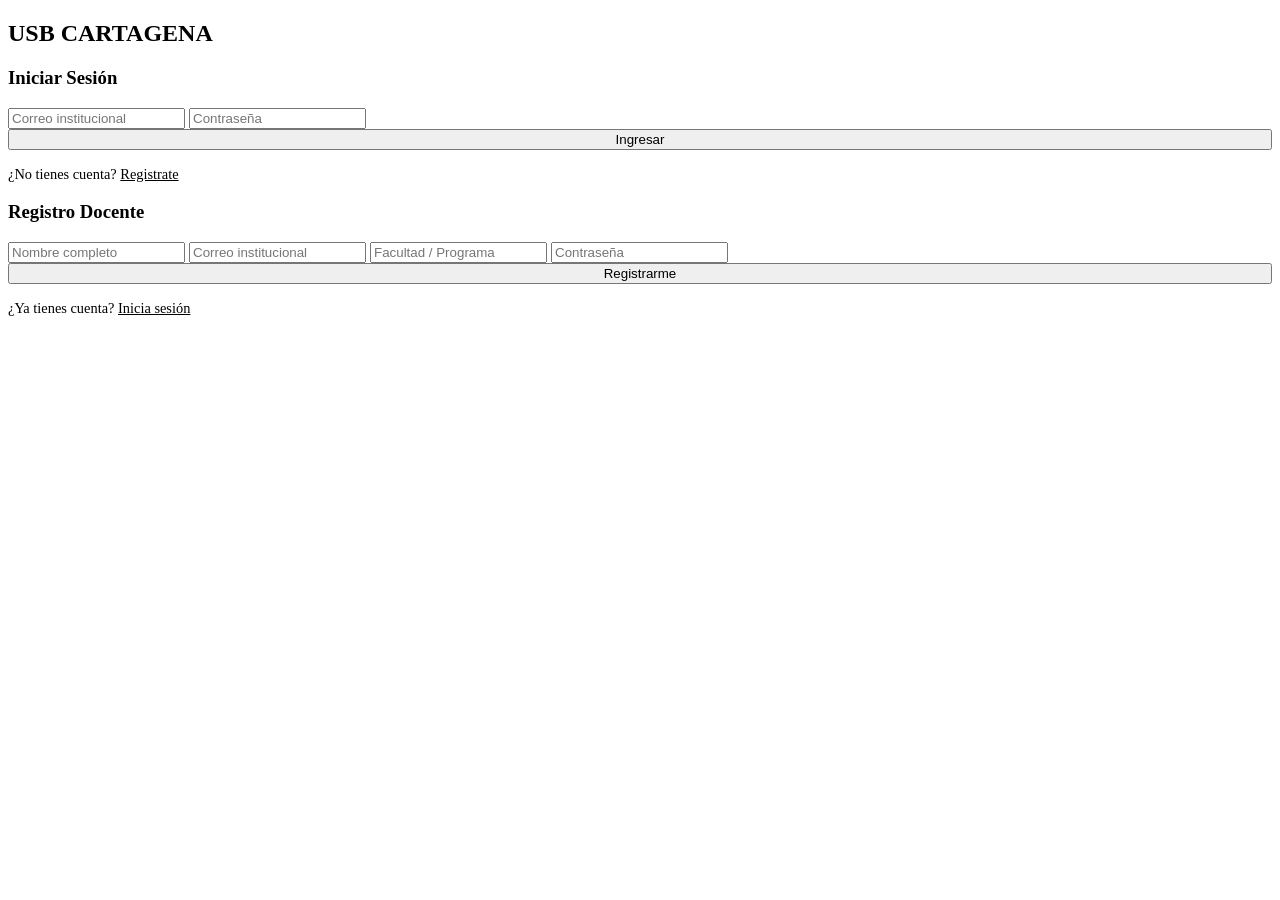
==== index.html @ 37579a03 "Add files via upload" ====
<!DOCTYPE html>
<html lang="es">
<head>
  <meta charset="UTF-8">
  <meta name="viewport" content="width=device-width, initial-scale=1.0">
  <title>Portal Docente - USB Cartagena</title>
  <link rel="stylesheet" href="css/estilos.css">
</head>
<body>
  <header class="main-header">
    <div class="logo-container">
      <h2>USB CARTAGENA</h2>
    </div>
  </header>

  <main class="auth-container">
    <!-- Login Form -->
    <div id="loginCard" class="auth-card">
      <h3>Iniciar Sesión</h3>
      <form id="loginForm">
        <input type="email" id="loginEmail" placeholder="Correo institucional" required>
        <input type="password" id="loginPassword" placeholder="Contraseña" required>
        <button type="submit" class="btn-orange" style="width: 100%;">Ingresar</button>
      </form>
      <p style="margin-top: 1rem; font-size: 0.9rem;">
        ¿No tienes cuenta? <a href="#" id="toRegister" style="color: var(--color-primary-orange);">Registrate</a>
      </p>
    </div>

    <!-- Register Form -->
    <div id="registerCard" class="auth-card hidden">
      <h3>Registro Docente</h3>
      <form id="registerForm">
        <input type="text" id="regName" placeholder="Nombre completo" required>
        <input type="email" id="regEmail" placeholder="Correo institucional" required>
        <input type="text" id="regFaculty" placeholder="Facultad / Programa" required>
        <input type="password" id="regPassword" placeholder="Contraseña" required>
        <button type="submit" class="btn-orange" style="width: 100%;">Registrarme</button>
      </form>
      <p style="margin-top: 1rem; font-size: 0.9rem;">
        ¿Ya tienes cuenta? <a href="#" id="toLogin" style="color: var(--color-primary-orange);">Inicia sesión</a>
      </p>
    </div>
  </main>

  <script src="js/script.js"></script>
</body>
</html>
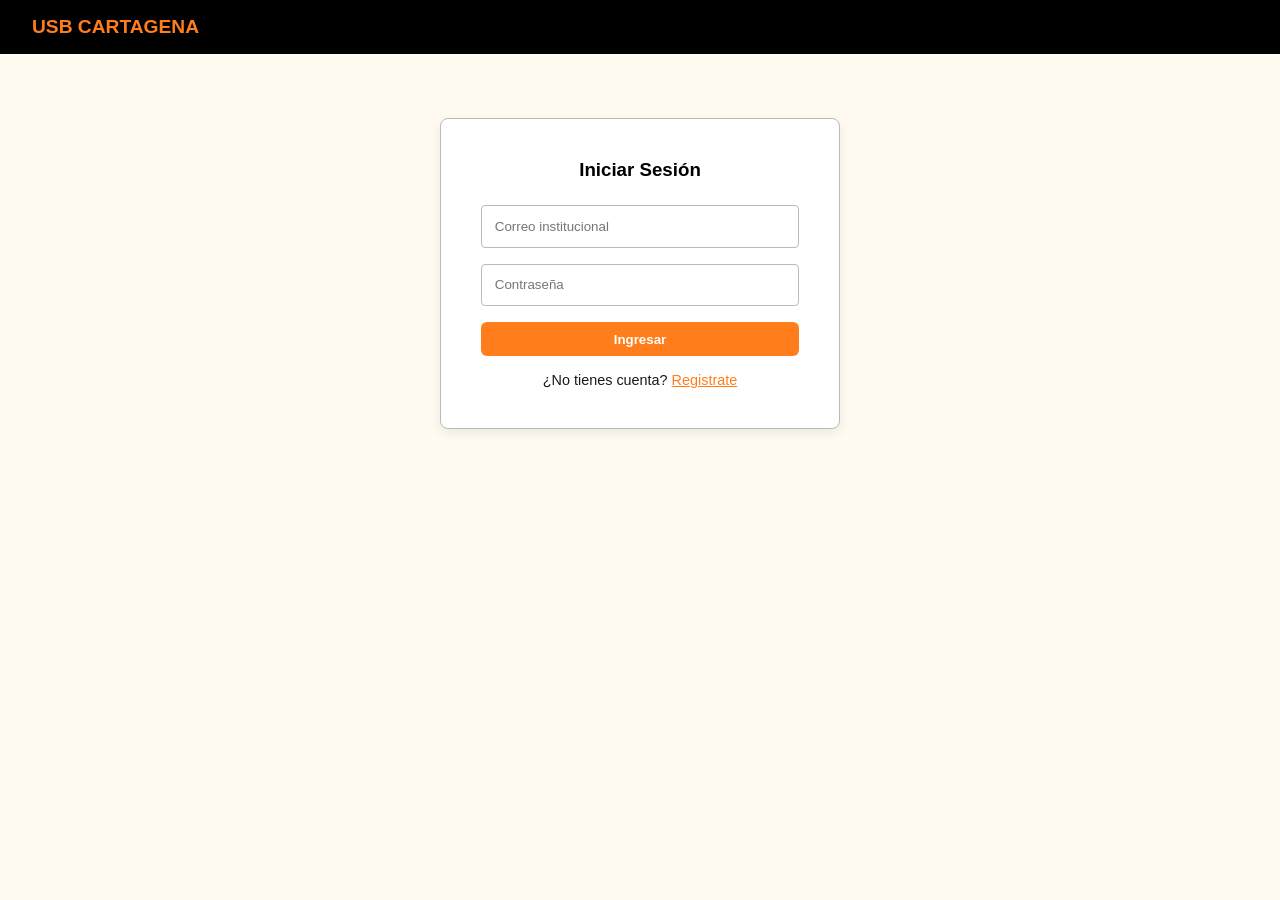
==== commit c6264f5e: "Update index.html" ====
--- a/index.html
+++ b/index.html
@@ -4,7 +4,7 @@
   <meta charset="UTF-8">
   <meta name="viewport" content="width=device-width, initial-scale=1.0">
   <title>Portal Docente - USB Cartagena</title>
-  <link rel="stylesheet" href="css/estilos.css">
+  <link rel="stylesheet" href="estilos.css">
 </head>
 <body>
   <header class="main-header">
@@ -45,4 +45,4 @@
 
   <script src="js/script.js"></script>
 </body>
-</html>+</html>
--- a/estilos.css
+++ b/estilos.css
@@ -0,0 +1,312 @@
+@import url('https://fonts.googleapis.com/css2?family=Poppins:wght@300;400;500;600;700&display=swap');
+
+html {
+  scroll-behavior: smooth;
+}
+
+/* Espaciado superior para evitar que la barra fija tape el título al desplazarse */
+section {
+  scroll-margin-top: 80px; 
+}
+
+:root {
+  /* colores USB Cartagena */
+  --color-primary-black: #000000;
+  --color-primary-orange: #FF7D1A;
+  --color-secondary-red: #8B0000;
+
+  /* Fondos y Estructura */
+  --color-bg-app: #FFFBF1;
+  --color-surface: #FFFFFF;
+  --color-border: #BABABA;
+
+  /* Tipografía */
+  --color-text-main: #1A1A1A;
+  --color-text-muted: #666666;
+  --color-text-light: #FFFFFF;
+  --font-main: 'Poppins', sans-serif;
+}
+
+* {
+  box-sizing: border-box;
+  margin: 0;
+  padding: 0;
+  font-family: var(--font-main);
+}
+
+body {
+  background-color: var(--color-bg-app);
+  color: var(--color-text-main);
+  min-height: 100vh;
+}
+
+.hidden {
+  display: none !important;
+}
+
+/* Header Institucional */
+.main-header {
+  display: flex;
+  justify-content: space-between;
+  align-items: center;
+  background-color: var(--color-primary-black);
+  padding: 1rem 2rem;
+  color: var(--color-text-light);
+}
+
+.logo-container h2 {
+  font-size: 1.2rem;
+  color: var(--color-primary-orange);
+}
+
+.nav-menu {
+  display: flex;
+  align-items: center;
+  gap: 25px;
+}
+
+/* Quita los puntos, alinea los elementos en horizontal y los centra */
+.nav-list {
+  list-style: none;
+  display: flex;
+  flex-direction: row;
+  align-items: center;
+  gap: 20px; /* Espacio entre cada enlace */
+  margin: 0;
+  padding: 0;
+}
+
+/* Estilos opcionales para quitar el subrayado de los enlaces */
+.nav-link {
+  text-decoration: none;
+  color: #ffffff;
+}
+
+.nav-link.active {
+  color: #ff6600; 
+  font-weight: bold;
+}
+
+.hamburger {
+  display: none;
+  background: none;
+  border: none;
+  color: var(--color-text-light);
+  font-size: 1.8rem;
+  cursor: pointer;
+}
+
+/* Botones */
+.btn-orange {
+  background-color: var(--color-primary-orange);
+  color: var(--color-text-light);
+  border: none;
+  padding: 0.6rem 1.2rem;
+  border-radius: 6px;
+  font-weight: 600;
+  cursor: pointer;
+  transition: background 0.3s;
+}
+
+.btn-orange:hover {
+  background-color: #e0690e;
+}
+
+.btn-logout {
+  background-color: var(--color-secondary-red);
+  color: var(--color-text-light);
+  border: none;
+  padding: 0.5rem 1rem;
+  border-radius: 6px;
+  cursor: pointer;
+  font-weight: 600;
+}
+
+/* Auth Layout */
+.auth-container {
+  display: flex;
+  justify-content: center;
+  align-items: center;
+  padding: 4rem 1rem;
+}
+
+.auth-card {
+  background: var(--color-surface);
+  padding: 2.5rem;
+  border-radius: 8px;
+  border: 1px solid var(--color-border);
+  box-shadow: 0 4px 12px rgba(0,0,0,0.08);
+  width: 100%;
+  max-width: 400px;
+  text-align: center;
+}
+
+.auth-card h3 {
+  margin-bottom: 1.5rem;
+  color: var(--color-primary-black);
+}
+
+.auth-card input {
+  width: 100%;
+  padding: 0.8rem;
+  margin-bottom: 1rem;
+  border: 1px solid var(--color-border);
+  border-radius: 4px;
+}
+
+.auth-card input:focus {
+  outline: 2px solid var(--color-primary-orange);
+}
+
+/* Layout Dashboard */
+.dashboard-grid {
+  display: grid;
+  grid-template-columns: 3fr 1fr;
+  gap: 2rem;
+  padding: 2rem;
+  max-width: 1400px;
+  margin: 0 auto;
+}
+
+.metrics-grid {
+  display: grid;
+  grid-template-columns: 1fr 1fr;
+  gap: 1.5rem;
+  margin-bottom: 2rem;
+}
+
+.metric-card {
+  background: var(--color-surface);
+  padding: 1.5rem;
+  border-radius: 8px;
+  border-left: 5px solid var(--color-primary-orange);
+  box-shadow: 0 2px 6px rgba(0,0,0,0.05);
+}
+
+.metric-card p {
+  font-size: 2rem;
+  font-weight: 700;
+  color: var(--color-primary-black);
+}
+
+/* Tabla Horario */
+.table-container {
+  background: var(--color-surface);
+  padding: 1.5rem;
+  border-radius: 8px;
+  margin-bottom: 2rem;
+  box-shadow: 0 2px 6px rgba(0,0,0,0.05);
+  overflow-x: auto;
+}
+
+.data-table {
+  width: 100%;
+  border-collapse: collapse;
+}
+
+.data-table th, .data-table td {
+  padding: 0.8rem;
+  text-align: left;
+  border-bottom: 1px solid var(--color-border);
+}
+
+.data-table th {
+  background-color: var(--color-primary-black);
+  color: var(--color-text-light);
+}
+
+/* Cards Asignaturas */
+.courses-grid {
+  display: grid;
+  grid-template-columns: repeat(auto-fit, minmax(220px, 1fr));
+  gap: 1.5rem;
+  margin-bottom: 2rem;
+}
+
+.course-card {
+  background: var(--color-surface);
+  padding: 1.2rem;
+  border-radius: 8px;
+  border: 1px solid var(--color-border);
+  display: flex;
+  flex-direction: column;
+  justify-content: space-between;
+}
+
+.course-card h4 {
+  margin-bottom: 0.5rem;
+}
+
+/* Panel Perfil */
+.profile-panel {
+  background: var(--color-surface);
+  padding: 1.5rem;
+  border-radius: 8px;
+  border: 1px solid var(--color-border);
+  height: fit-content;
+}
+
+.profile-panel p {
+  margin-bottom: 1rem;
+}
+
+/* Modal UI */
+.modal-overlay {
+  position: fixed;
+  top: 0;
+  left: 0;
+  width: 100%;
+  height: 100%;
+  background: rgba(0, 0, 0, 0.65);
+  display: flex;
+  justify-content: center;
+  align-items: center;
+  z-index: 1000;
+}
+
+.modal-box {
+  background: var(--color-surface);
+  padding: 2rem;
+  border-radius: 8px;
+  width: 90%;
+  max-width: 550px;
+  position: relative;
+}
+
+.close-btn {
+  position: absolute;
+  top: 15px;
+  right: 20px;
+  font-size: 1.5rem;
+  cursor: pointer;
+  font-weight: bold;
+}
+
+/* Responsivo */
+@media (max-width: 992px) {
+  .dashboard-grid {
+    grid-template-columns: 1fr;
+  }
+}
+
+@media (max-width: 768px) {
+  .hamburger {
+    display: block;
+  }
+  .nav-menu {
+    display: none;
+    flex-direction: column;
+    position: absolute;
+    top: 60px;
+    right: 0;
+    background: var(--color-primary-black);
+    width: 100%;
+    padding: 1.5rem;
+  }
+  .nav-menu.active {
+    display: flex;
+  }
+  .metrics-grid {
+    grid-template-columns: 1fr;
+  }
+}
